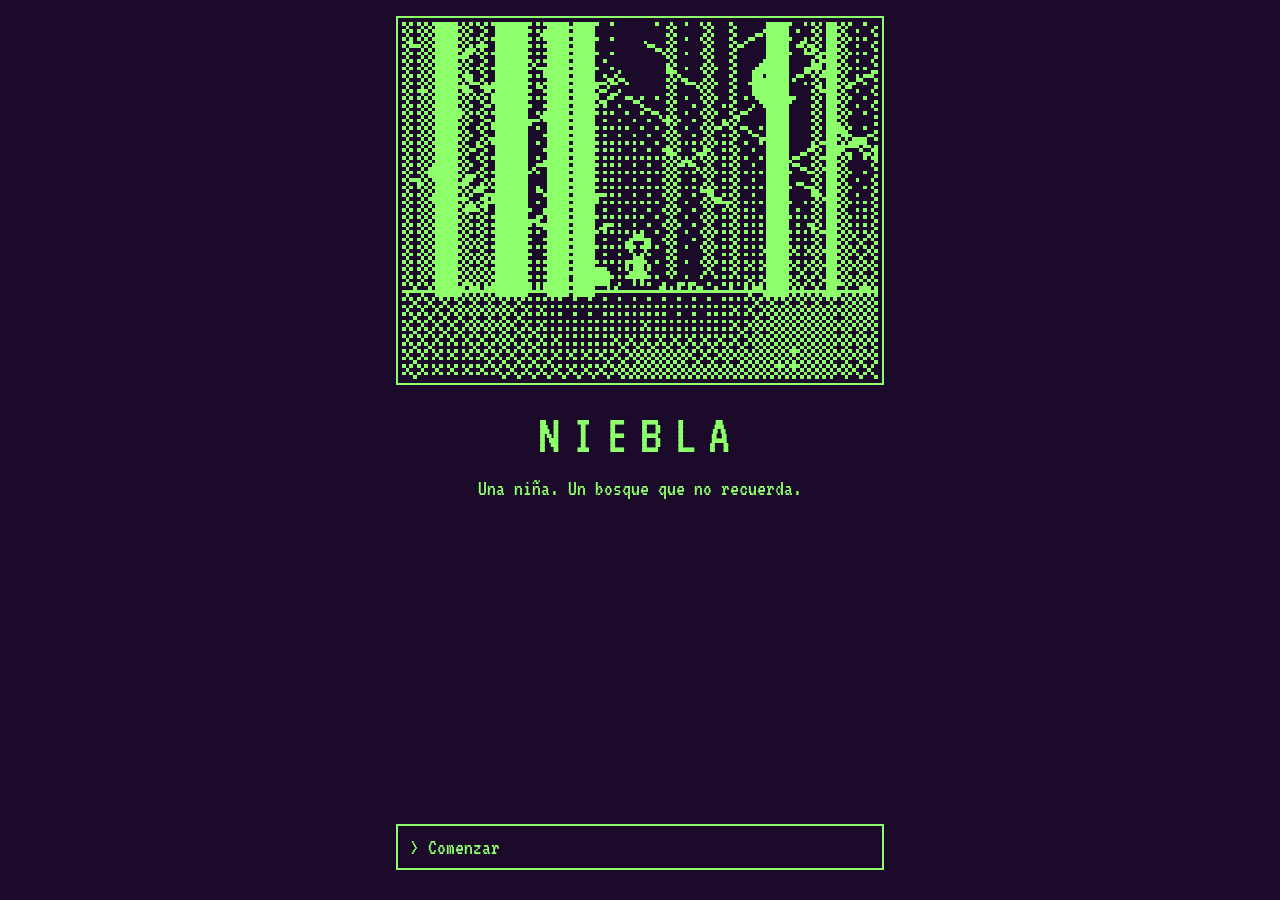
==== index.html @ e93fcac0 "Prototipo jugable de NIEBLA: juego narrativo 1-bit para móvil Motor de decisiones con banderas y gua" ====
<!doctype html>
<html lang="es">
<head>
  <meta charset="utf-8">
  <meta name="viewport" content="width=device-width, initial-scale=1, viewport-fit=cover, user-scalable=no">
  <meta name="theme-color" content="#1c0a2b">
  <meta name="apple-mobile-web-app-capable" content="yes">
  <meta name="apple-mobile-web-app-status-bar-style" content="black-translucent">
  <title>Niebla</title>
  <link rel="manifest" href="manifest.webmanifest">
  <link rel="icon" href="icons/icon.svg" type="image/svg+xml">
  <link rel="preconnect" href="https://fonts.googleapis.com">
  <link rel="preconnect" href="https://fonts.gstatic.com" crossorigin>
  <link href="https://fonts.googleapis.com/css2?family=VT323&display=swap" rel="stylesheet">
  <link rel="stylesheet" href="style.css">
</head>
<body>
  <main id="app">
    <div class="frame">
      <canvas id="scene" width="128" height="96" aria-hidden="true"></canvas>
    </div>

    <!-- Pantalla de título -->
    <section id="title" class="panel">
      <h1>NIEBLA</h1>
      <p class="subtitle">Una niña. Un bosque que no recuerda.</p>
      <div class="choices">
        <button id="btn-new" class="choice">Comenzar</button>
        <button id="btn-continue" class="choice" hidden>Continuar</button>
      </div>
      <p id="endings-count" class="small"></p>
    </section>

    <!-- Pantalla de juego -->
    <section id="game" class="panel" hidden>
      <div id="text" class="text" aria-live="polite"></div>
      <div id="choices" class="choices"></div>
    </section>
  </main>

  <script src="js/story.js"></script>
  <script src="js/render.js"></script>
  <script src="js/engine.js"></script>
</body>
</html>
---- style.css ----
/* Paleta 1-bit: solo dos colores */
:root {
  --bg: #1c0a2b;   /* morado noche */
  --fg: #8cff6a;   /* verde fantasma */
}

* { box-sizing: border-box; }

html, body {
  margin: 0;
  height: 100%;
  background: var(--bg);
  color: var(--fg);
  font-family: "VT323", ui-monospace, monospace;
  -webkit-tap-highlight-color: transparent;
  -webkit-user-select: none;
  user-select: none;
  overscroll-behavior: none;
}

#app {
  max-width: 520px;
  margin: 0 auto;
  min-height: 100%;
  display: flex;
  flex-direction: column;
  padding: max(16px, env(safe-area-inset-top)) 16px max(16px, env(safe-area-inset-bottom));
  gap: 14px;
}

.frame {
  border: 2px solid var(--fg);
  padding: 4px;
  flex-shrink: 0;
}

#scene {
  display: block;
  width: 100%;
  aspect-ratio: 4 / 3;
  image-rendering: pixelated;
  image-rendering: crisp-edges;
}

.panel {
  flex: 1;
  display: flex;
  flex-direction: column;
  gap: 14px;
}
.panel[hidden] { display: none; }

h1 {
  margin: 8px 0 0;
  font-size: 56px;
  font-weight: normal;
  letter-spacing: 12px;
  text-align: center;
}
.subtitle { text-align: center; font-size: 22px; margin: 0; }
.small { text-align: center; font-size: 18px; opacity: 1; margin: 0; }

.text {
  font-size: 23px;
  line-height: 1.15;
  min-height: 6em;
  cursor: pointer;
}
.text p { margin: 0 0 0.6em; }
.text .ending-title {
  display: block;
  text-align: center;
  letter-spacing: 4px;
  margin-top: 0.4em;
}

.choices {
  display: flex;
  flex-direction: column;
  gap: 10px;
  margin-top: auto;
}

.choice {
  font: inherit;
  font-size: 22px;
  text-align: left;
  color: var(--fg);
  background: var(--bg);
  border: 2px solid var(--fg);
  padding: 10px 12px;
  cursor: pointer;
  /* aparición escalonada */
  animation: appear 0.3s steps(3) both;
}
.choice::before { content: "> "; }
.choice:active,
.choice:focus-visible {
  outline: none;
  background: var(--fg);
  color: var(--bg);
}
@media (hover: hover) {
  .choice:hover { background: var(--fg); color: var(--bg); }
}

@keyframes appear {
  from { opacity: 0; transform: translateY(4px); }
  to   { opacity: 1; transform: none; }
}

.cursor { animation: blink 1s steps(1) infinite; }
@keyframes blink { 50% { opacity: 0; } }
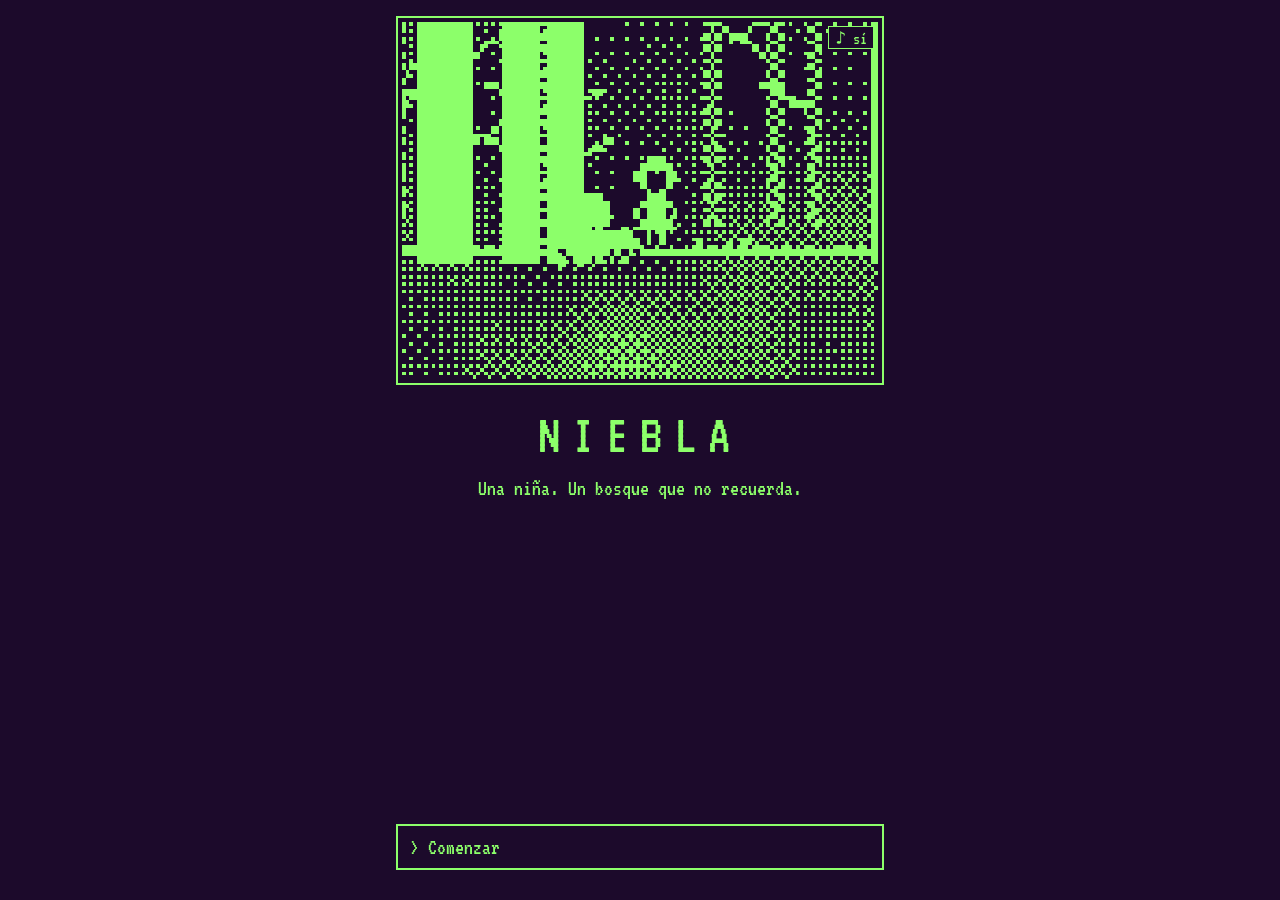
==== commit 75e94c03: "Música ambiental ominosa generada en tiempo real audio/ambient.js sintetiza con Web Audio un ambient" ====
--- a/index.html
+++ b/index.html
@@ -17,6 +17,7 @@
 <body>
   <main id="app">
     <div class="frame">
+      <button id="sound" class="sound" data-sound type="button">♪</button>
       <canvas id="scene" width="128" height="96" aria-hidden="true"></canvas>
     </div>
 
@@ -38,6 +39,7 @@
     </section>
   </main>
 
+  <script src="audio/ambient.js"></script>
   <script src="js/story.js"></script>
   <script src="js/render.js"></script>
   <script src="js/engine.js"></script>
--- a/style.css
+++ b/style.css
@@ -29,10 +29,28 @@
 }
 
 .frame {
+  position: relative;
   border: 2px solid var(--fg);
   padding: 4px;
   flex-shrink: 0;
 }
+
+/* botón de música, en la esquina de la ilustración */
+.sound {
+  position: absolute;
+  top: 8px;
+  right: 8px;
+  z-index: 1;
+  font: inherit;
+  font-size: 18px;
+  color: var(--fg);
+  background: var(--bg);
+  border: 1px solid var(--fg);
+  padding: 0 6px;
+  cursor: pointer;
+}
+.sound:active,
+.sound:focus-visible { outline: none; background: var(--fg); color: var(--bg); }
 
 #scene {
   display: block;
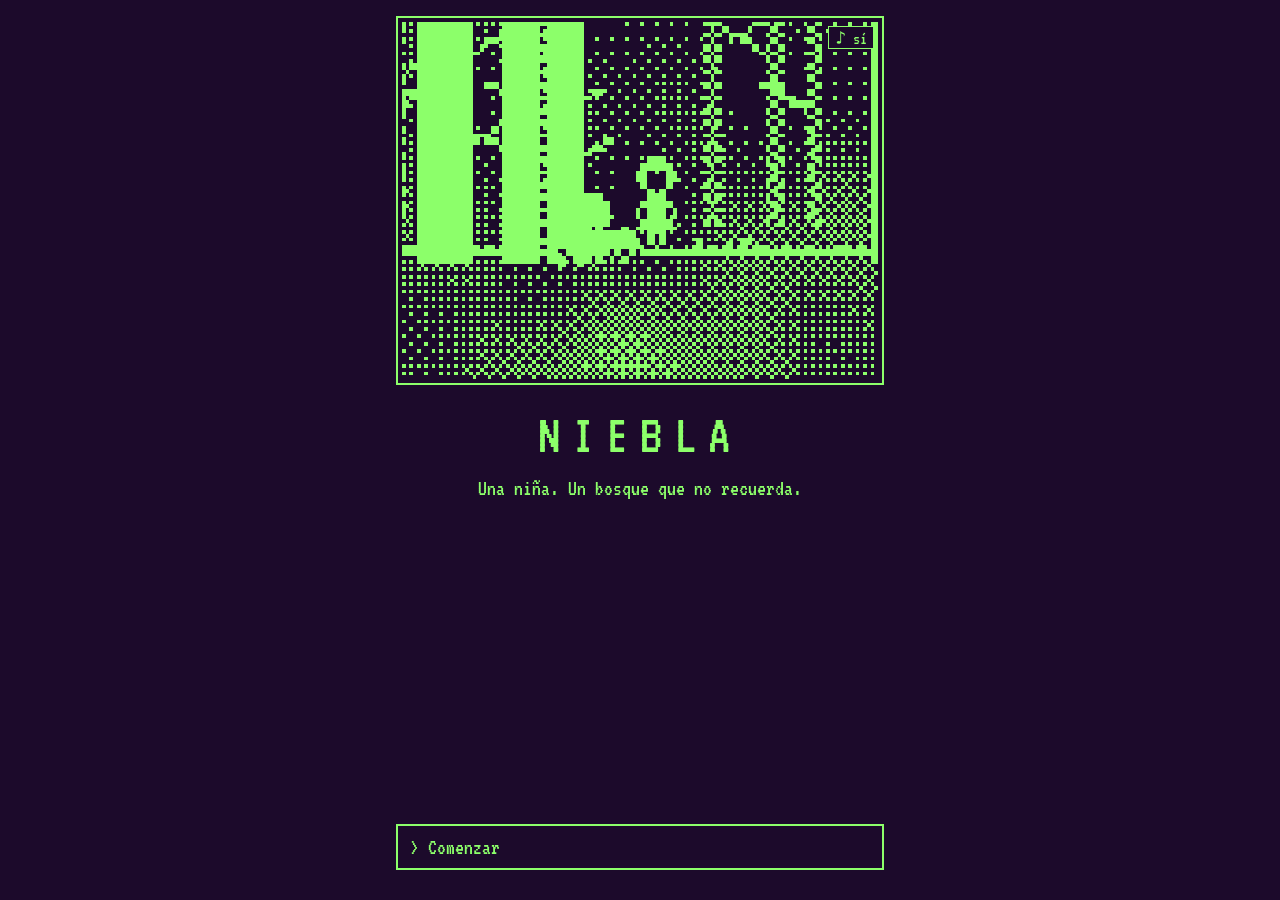
==== commit d6e53440: "Música chiptune 8-bit para la versión 1-bit audio/chiptune.js imita el chip de sonido de la NES/Game" ====
--- a/index.html
+++ b/index.html
@@ -39,7 +39,7 @@
     </section>
   </main>
 
-  <script src="audio/ambient.js"></script>
+  <script src="audio/chiptune.js"></script>
   <script src="js/story.js"></script>
   <script src="js/render.js"></script>
   <script src="js/engine.js"></script>
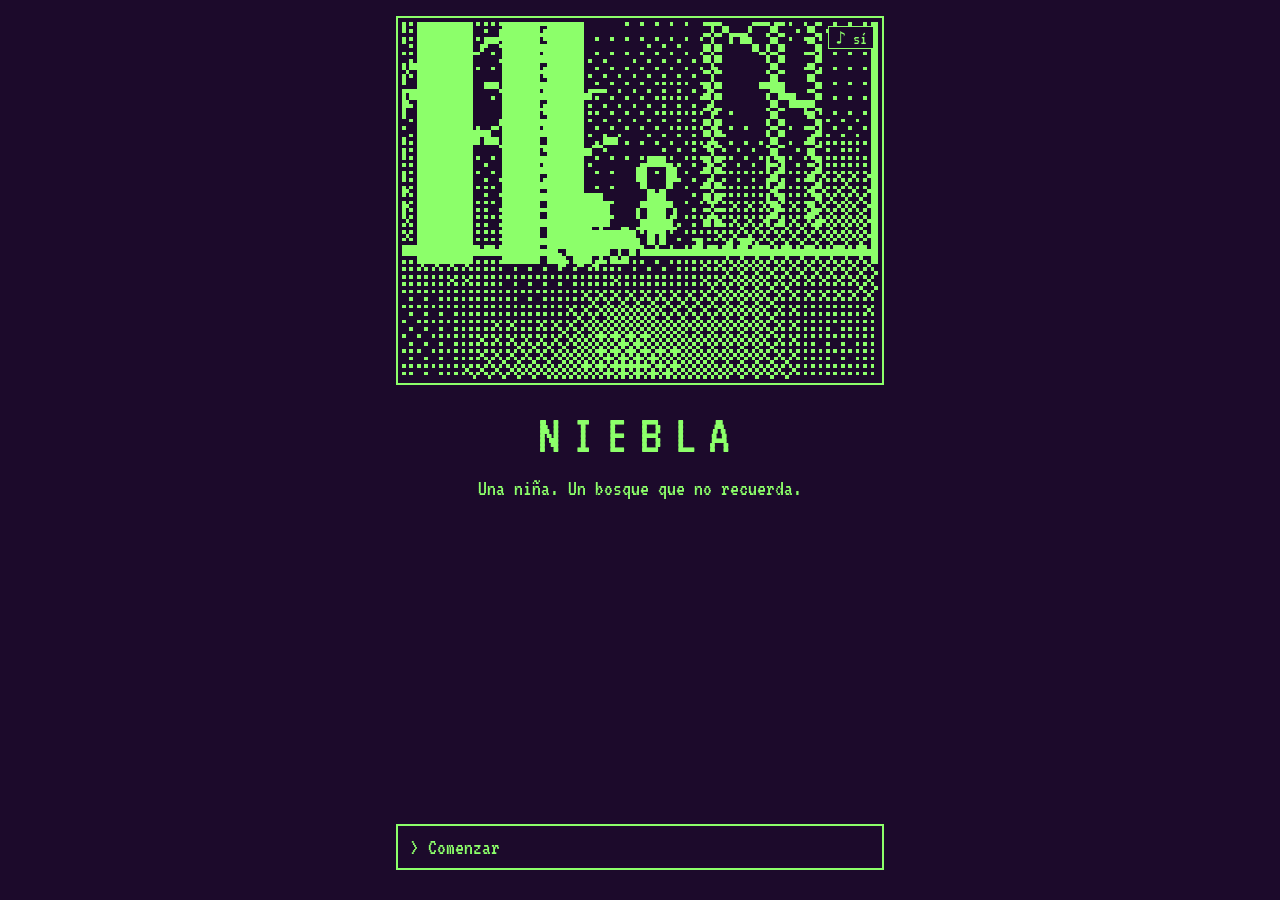
==== commit e77681b1: "Arreglo: el botón Comenzar no respondía tras actualizar GitHub Pages deja que el navegador guarde lo" ====
--- a/index.html
+++ b/index.html
@@ -12,7 +12,7 @@
   <link rel="preconnect" href="https://fonts.googleapis.com">
   <link rel="preconnect" href="https://fonts.gstatic.com" crossorigin>
   <link href="https://fonts.googleapis.com/css2?family=VT323&display=swap" rel="stylesheet">
-  <link rel="stylesheet" href="style.css">
+  <link rel="stylesheet" href="style.css?v=4">
 </head>
 <body>
   <main id="app">
@@ -39,9 +39,9 @@
     </section>
   </main>
 
-  <script src="audio/chiptune.js"></script>
-  <script src="js/story.js"></script>
-  <script src="js/render.js"></script>
-  <script src="js/engine.js"></script>
+  <script src="audio/chiptune.js?v=4"></script>
+  <script src="js/story.js?v=4"></script>
+  <script src="js/render.js?v=4"></script>
+  <script src="js/engine.js?v=4"></script>
 </body>
 </html>
